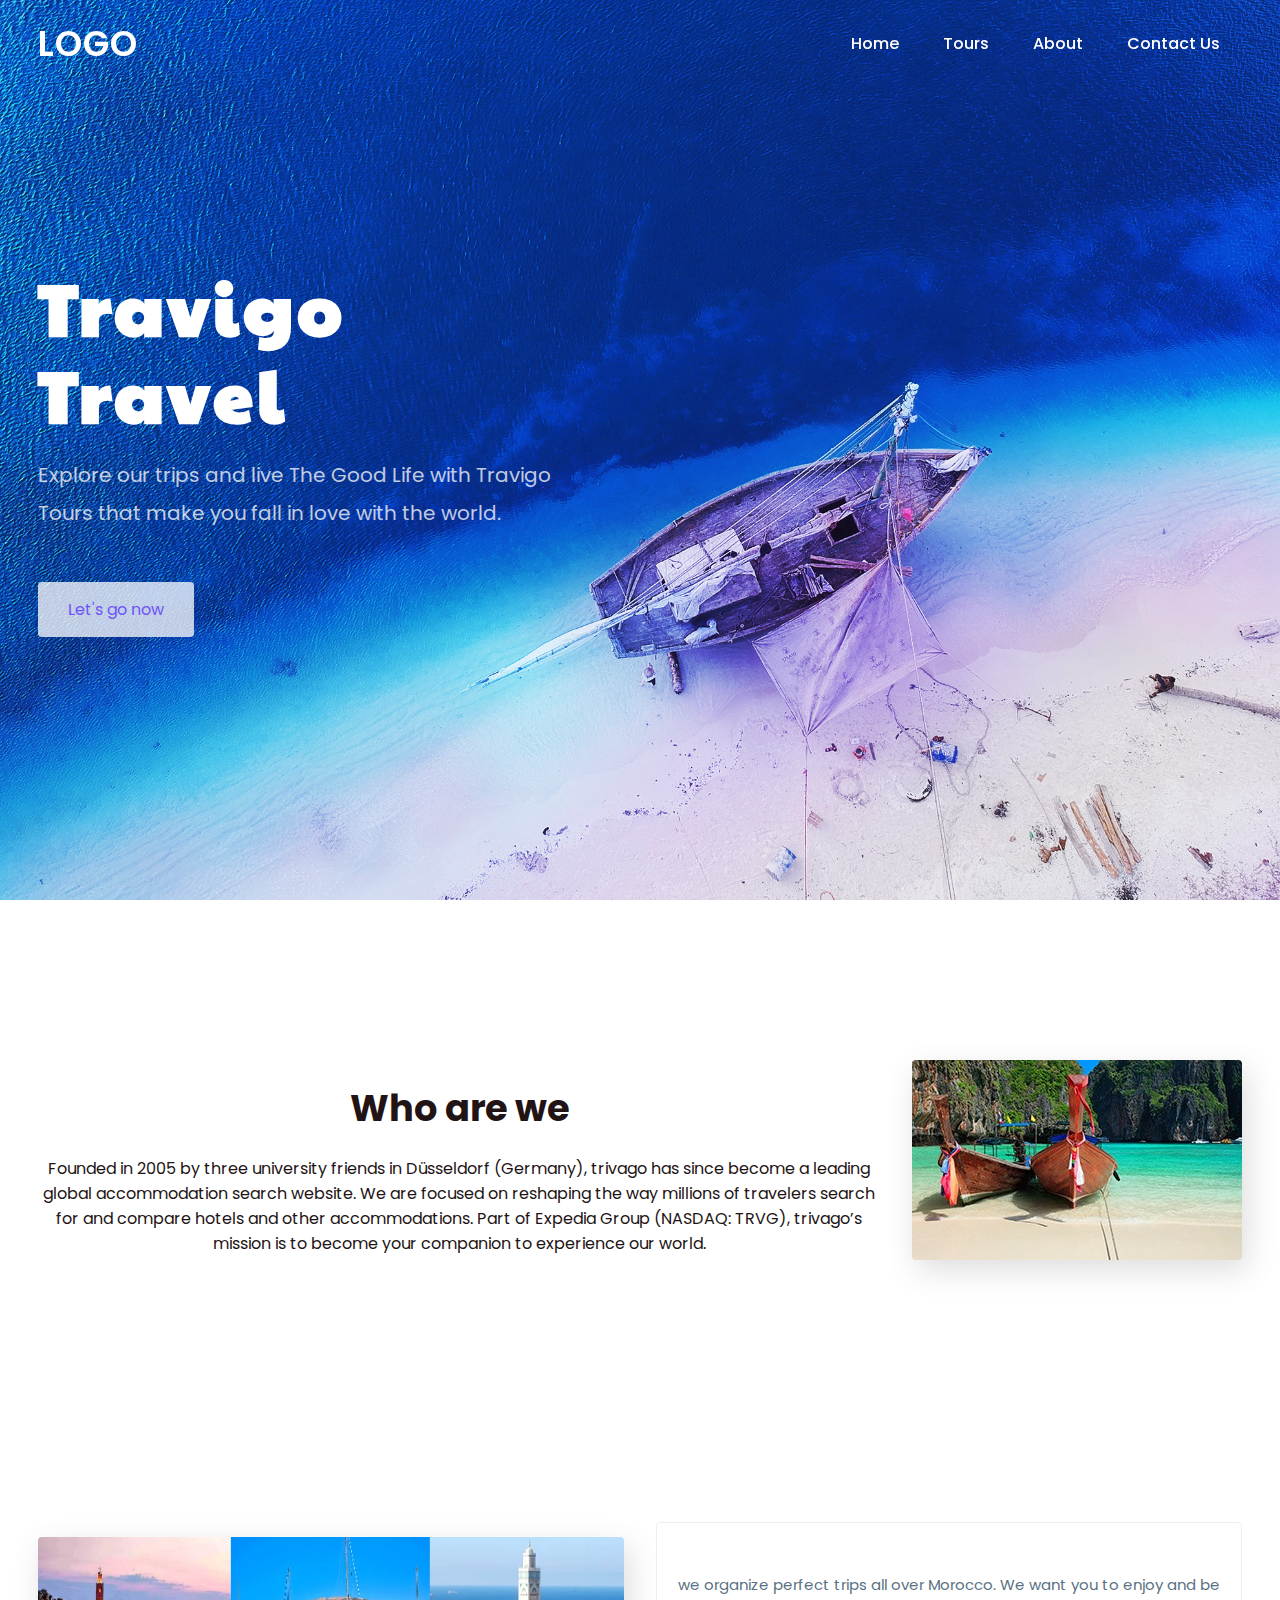
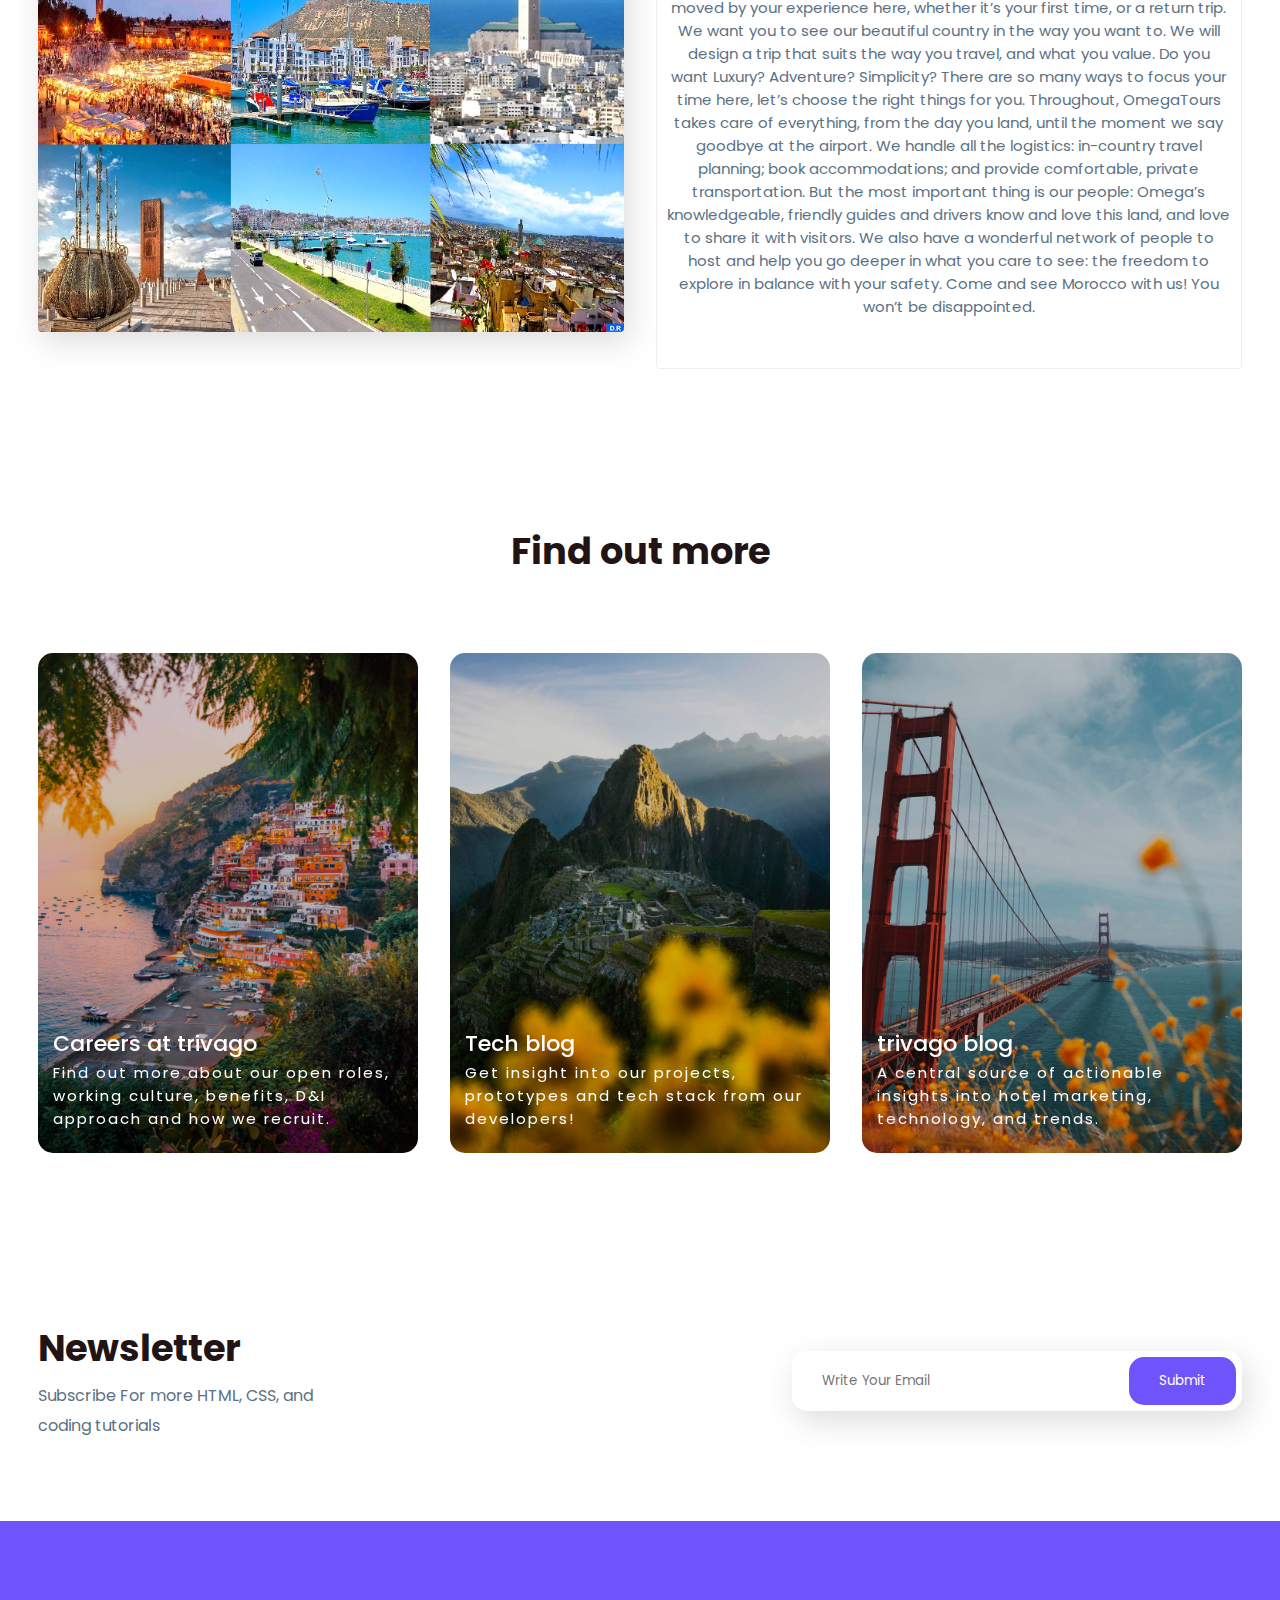
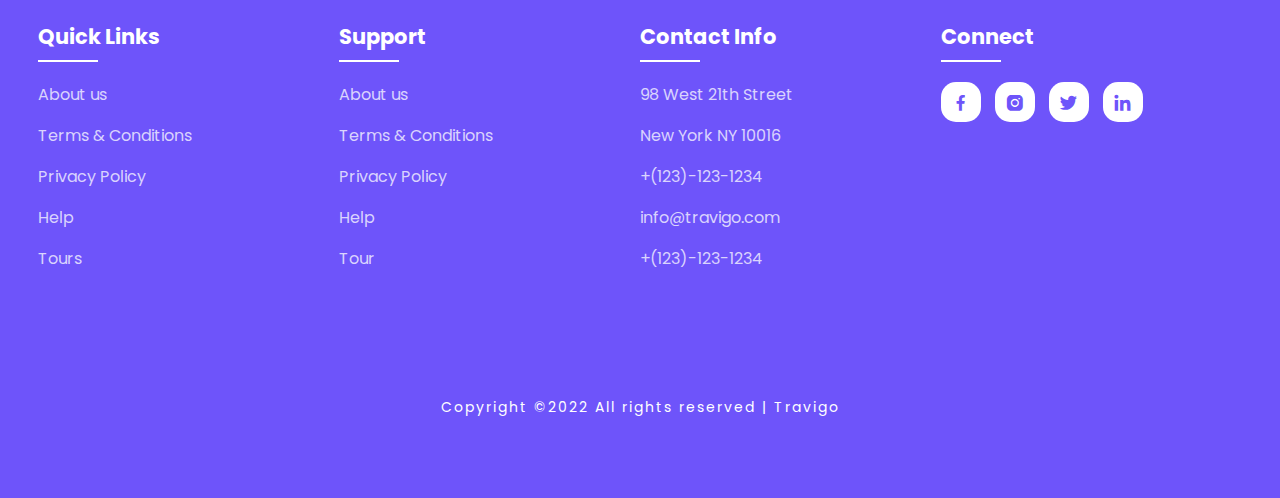
==== about.html @ 94f8b5fe "no changes" ====
<!DOCTYPE html>
<html>
<head>
	<meta charset="utf-8">
	<meta name="viewport" content="width=device-width, initial-scale=1">
	<title>Travigo - Travel for everyone</title>
	<link rel="stylesheet" type="text/css" href="css/style.css">

	<link rel="stylesheet"
  href="https://unpkg.com/boxicons@latest/css/boxicons.min.css">

  <link rel="preconnect" href="https://fonts.googleapis.com">
  <link rel="preconnect" href="https://fonts.gstatic.com" crossorigin>
  <link href="https://fonts.googleapis.com/css2?family=Paytone+One&family=Poppins:wght@100;200;300;400;500;600;700;800;900&display=swap" rel="stylesheet">

</head>
<body>
	<!--header--->
	<header>
		<a href="#" class="logo">LOGO</a>
		<div class="bx bx-menu" id="menu-icon"></div>

		<ul class="navbar">
			<li><a href="index.html">Home</a></li>
			<li><a href="tours.html">Tours</a></li>
			<li><a href="about.html">About</a></li>
			<li><a href="contact-us.html">Contact Us</a></li>
		</ul>
	</header>

	<!--Home section--->
	<section class="home" id="home">
		<div class="home-text">
			<h1>Travigo <br> Travel</h1>
			<p>Explore our trips and live The Good Life with Travigo <br> Tours that make you fall in love with the world.</p>
			<a href="#" class="home-btn">Let's go now</a>
		</div>
	</section>

	<!--container--->
	<section class="container">

		<div class="row-items">
			<div class="container">
				
				<div class="title">
					<h2>Who are we</h2>
				</div>
				<br>
				<p>Founded in 2005 by three university friends in Düsseldorf (Germany), trivago has since become a leading global accommodation search website. We are focused on reshaping the way millions of travelers search for and compare hotels and other accommodations. Part of Expedia Group (NASDAQ: TRVG), trivago’s mission is to become your companion to experience our world. </p>
			</div>
			<div class="container-img-b">
				<img src="img/tourism.jpg">
			</div>

		</div>
	</section>

	<!--container--->
	<section class="container">
		<div class="row-items">
			<div class="container-img-b">
				<img src="img/maroc.jpg">
			</div>
			<div class="container-box">
				<p>we organize perfect trips all over Morocco.
					We want you to enjoy and be moved by your experience here, whether it’s your first time, or a return trip.
					
					We want you to see our beautiful country in the way you want to.
					
					We will design a trip that suits the way you travel, and what you value.
					
					Do you want Luxury? Adventure? Simplicity? There are so many ways to focus your time here, let’s choose the right things for you.
					
					Throughout, OmegaTours takes care of everything, from the day you land, until the moment we say goodbye at the airport.
					
					We handle all the logistics: in-country travel planning; book accommodations; and provide comfortable, private transportation.
					
					But the most important thing is our people: Omega’s knowledgeable, friendly guides and drivers know and love this land, and love to share it with visitors.
					
					We also have a wonderful network of people to host and help you go deeper in what you care to see: the freedom to explore in balance with your safety.
					Come and see Morocco with us! You won’t be disappointed. </p>
			</div>
			

		</div>
	</section>

	<!--destination section--->
	<section class="destination" id="destination">
		<div class="title">
			<h2>Find out more</h2>
		</div>

		<div class="destination-content">
			<div class="blog-content">
				<img src="img/img-1.jpg">
				<h5>Careers at trivago</h5>
				<p>Find out more about our open roles, working culture, benefits, D&I approach and how we recruit.</p>
			</div>

			<div class="blog-content">
				<img src="img/img-2.jpg">
				<h5>Tech blog</h5>
				<p>Get insight into our projects, prototypes and tech stack from our developers!</p>
			</div>

			<div class="blog-content">
				<img src="img/img-3.jpg">
				<h5>trivago blog</h5>
				<p>A central source of actionable insights into hotel marketing, technology, and trends.</p>
			</div>

		</div>
	</section>

	<!--Newsletter--->
	<section class="newsletter">
		<div class="news-text">
			<h2>Newsletter</h2>
			<p>Subscribe For more HTML, CSS, and <br> coding tutorials</p>
		</div>

		<div class="send">
			<form>
				<input type="email" placeholder="Write Your Email" required>
				<input type="submit" value="Submit">
			</form>
		</div>
	</section>

	<!--footer--->
	<section id="contact">
		<div class="footer">
			<div class="main">
				<div class="list">
					<h4>Quick Links</h4>
					<ul>
						<li><a href="#">About us</a></li>
						<li><a href="#">Terms & Conditions</a></li>
						<li><a href="#">Privacy Policy</a></li>
						<li><a href="#">Help</a></li>
						<li><a href="#">Tours</a></li>
					</ul>
				</div>

				<div class="list">
					<h4>Support</h4>
					<ul>
						<li><a href="#">About us</a></li>
						<li><a href="#">Terms & Conditions</a></li>
						<li><a href="#">Privacy Policy</a></li>
						<li><a href="#">Help</a></li>
						<li><a href="#">Tour</a></li>
					</ul>
				</div>

				<div class="list">
					<h4>Contact Info</h4>
					<ul>
						<li><a href="#">98 West 21th Street</a></li>
						<li><a href="#">New York NY 10016</a></li>
						<li><a href="#">+(123)-123-1234</a></li>
						<li><a href="#">info@travigo.com</a></li>
						<li><a href="#">+(123)-123-1234</a></li>
					</ul>
				</div>

				<div class="list">
					<h4>Connect</h4>
					<div class="social">
						<a href="#"><i class='bx bxl-facebook' ></i></a>
						<a href="#"><i class='bx bxl-instagram-alt' ></i></a>
						<a href="#"><i class='bx bxl-twitter' ></i></a>
						<a href="#"><i class='bx bxl-linkedin' ></i></a>
					</div>
				</div>
			</div>
		</div>

		<div class="end-text">
			<p>Copyright ©2022 All rights reserved | Travigo</p>
		</div>
	</section>

	<!--link to js--->
	<script type="text/javascript" src="js/script.js"></script>

</body>
</html>
---- css/style.css ----
*{
	padding: 0;
	margin: 0;
	box-sizing: border-box;
	font-family: 'Poppins', sans-serif;
	text-decoration: none;
	list-style: none;
	scroll-behavior: smooth;
}
:root{
	--bg-color: #fff;
	--text-color: #221314;
	--second-color: #5a7184;
	--main-color: #6e54fa;
	--big-font: 6rem;
	--h2-font: 3rem;
	--p-font: 1.1rem;
}
body{
	background: var(--bg-color);
	color: var(--text-color);
}

header{
	position: fixed;
	top: 0;
	right: 0;
	width: 100%;
	z-index: 1000;
	display: flex;
	align-items: center;
	justify-content: space-between;
	background: transparent;
	padding: 30px 18%;
	transition: ease .40s;
}
.logo{
	font-size: 35px;
	font-weight: 600;
	letter-spacing: 1px;
	color: var(--bg-color);
}
.navbar{
	display: flex;
}
.navbar a{
	color: var(--bg-color);
	font-size: var(--p-font);
	font-weight: 500;
	padding: 10px 22px;
	border-radius: 4px;
	transition: ease .40s;
}
.navbar a:hover{
	background: var(--bg-color);
	color: var(--text-color);
	box-shadow: 5px 10px 30px rgb(85 85 85 / 20%);
	border-radius: 4px;
}
#menu-icon{
	color: var(--bg-color);
	font-size: 35px;
	z-index: 10001;
	cursor: pointer;
	display: none;
}

section{
	padding: 80px 18%;
}
.home{
	position: relative;
	width: 100%;
	height: 100vh;
	background: url(../img/background.jpg);
	background-size: cover;
	background-position: center;
	display: grid;
	grid-template-columns: repeat(1, 1fr);
	align-items: center;
}
.home-text h1{
	font-size: var(--big-font);
	line-height: 1.2;
	color: var(--bg-color);
	font-family: 'Paytone One', sans-serif;
	letter-spacing: 4px;
	margin-bottom: 20px;
}
.home-text p{
	color: #ffffffbf;
	font-size: 20px;
	font-weight: 400;
	line-height: 38px;
	margin-bottom: 50px;
}
.home-btn{
	display: inline-block;
	font-size: 16px;
	padding: 15px 30px;
	background: #ffffffbf;
	color: var(--main-color);
	border-radius: 4px;
	transition: ease .40s;
}
.home-btn:hover{
	background: var(--bg-color);
	transform: scale(1.1);
}
header.sticky{
	background: var(--bg-color);
	padding: 10px 18%;
	box-shadow: rgba(33,35,38, 0.1) 0px 10px 10px -10px;
}
.sticky .logo{
	color: var(--text-color);
}
.sticky .navbar a{
	color: var(--text-color);
} 

.text h2{
	font-size: var(--h2-font);
	line-height: 1.1;
}
.row-items{
	display: grid;
	grid-template-columns: repeat(auto-fit, minmax(250px, auto));
	grid-gap: 2rem;
	align-items: center;
	text-align: center;
	margin-top: 5rem;
}
.container-box{
	background: var(--bg-color);
	border: 1px solid #f0eded;
	padding: 50px 10px;
	border-radius: 4px;
	transition: all 1s ease 0s;
	cursor: pointer;
}
.container-img img{
	height: 85px;
	width: 85px;
	padding: 15px;
	background: var(--bg-color);
	box-shadow: 5px 10px 30px rgb(85 85 85 / 20%);
	border-radius: 4px;
	margin-bottom: 15px;
	cursor: pointer;
}
.container-img-b img{
	width: 100%;
	background: var(--bg-color);
	box-shadow: 5px 10px 30px rgb(85 85 85 / 20%);
	border-radius: 4px;
	margin-bottom: 15px;
	cursor: pointer;
}
.container-box h4{
	font-size: 24px;
	font-weight: 600;
	margin-bottom: 8px;
}
.container-box p{
	font-size: 15px;
	color: var(--second-color);
}
.container-box:hover{
	box-shadow: 5px 30px 56.1276px rgb(55 55 55 / 12%);
	border: 1px solid transparent;
	transform: translateY(-3px);
}

.title{
	text-align: center;
}
.title h2{
	font-size: var(--h2-font);
	line-height: 1.2;
}
.package-content{
	display: grid;
	grid-template-columns: repeat(auto-fit, minmax(200px, auto));
	grid-gap: 2rem;
	align-items: center;
	margin-top: 5rem;
}
.thum{
	position: relative;
	transition: all .3s cubic-bezier(.445,.05,.55,.95);
	will-change: filter;
	cursor: pointer;
}
.thum img{
	width: 100%;
	height: auto;
}
.thum h3{
	position: absolute;
	font-size: 30px;
	font-weight: 600;
	text-align: right;
	color: var(--bg-color);
	top: 36px;
	right: 40px;
}
.dest-content{
	display: flex;
	flex-wrap: wrap;
	align-items: center;
	justify-content: space-between;
	padding-top: 24px;
}
.stars i{
	color: var(--main-color);
	font-size: 20px;
}
.location h4{
	font-size: 24px;
	font-weight: 600;
	margin-bottom: 8px;
}
.location p{
	font-size: 15px;
	color: var(--second-color);
}
.thum:hover{
	filter: brightness(100%) hue-rotate(45deg);
	transform: scale(1.04);
}

.destination-content{
	display: grid;
	grid-template-columns: repeat(auto-fit, minmax(340px, auto));
	grid-gap: 2rem;
	align-items: center;
	margin-top: 5rem;
}
.col-content, .blog-content{
	position: relative;
}
.col-content img, .blog-content img{
	width: 100%;
	height: 500px;
	object-fit: cover;
	border-radius: 15px;
	filter: brightness(80%);
	transition: all .3s cubic-bezier(.495,.05,.55,.95);
	will-change: filter;
}
.col-content h5{
	position: absolute;
	font-size: 22px;
	font-weight: 500;
	color: var(--bg-color);
	left: 15px;
	bottom: 60px;
}
.blog-content h5{
	position: absolute;
	font-size: 22px;
	font-weight: 500;
	color: var(--bg-color);
	left: 15px;
	bottom: 100px;
}
.col-content p, .blog-content p{
	position: absolute;
	font-size: 15px;
	color: var(--bg-color);
	left: 15px;
	bottom: 30px;
	letter-spacing: 2px;
}
.col-content img:hover{
	filter: brightness(100%) hue-rotate(45deg);
	transform: scale(1.04);
	cursor: pointer;
}
.blog-content img:hover{
	-webkit-filter: brightness(30%);
    -webkit-transition: all 1s ease;
    -moz-transition: all 1s ease;
    -o-transition: all 1s ease;
    -ms-transition: all 1s ease;
    transition: all 1s ease;
	cursor: pointer;
}

.newsletter{
	display: flex;
	flex-wrap: wrap;
	align-items: center;
	justify-content: space-between;
	grid-gap: 3rem;
}
.news-text h2{
	font-size: var(--h2-font);
	margin-bottom: 5px;
}
.news-text p{
	font-size: var(--p-font);
	color: var(--second-color);
	line-height: 30px;
}
.newsletter form{
	max-width: 100%;
	width: 450px;
	position: relative;
}
.newsletter form input:first-child{
	display: inline-block;
	width: 100%;
	padding: 20px 150px 20px 30px;
	box-shadow: 5px 10px 30px rgb(85 85 85 / 20%);
	outline: none;
	border: none;
	border-radius: 15px;
}
.newsletter form input:last-child{
	display: inline-block;
	position: absolute;
	outline: none;
	border: none;
	padding: 14px 30px;
	border-radius: 15px;
	background: var(--main-color);
	color: var(--bg-color);
	top: 6px;
	right: 6px;
	cursor: pointer;
}

#contact{
	background: var(--main-color);
}
.main{
	display: flex;
	flex-wrap: wrap;
}
.footer{
	padding: 20px 0;
}
.list{
	width: 25%;
}
.list h4{
	font-size: 21px;
	color: var(--bg-color);
	margin-bottom: 30px;
	position: relative;
}
.list h4::before{
	content: "";
	position: absolute;
	height: 2px;
	width: 60px;
	left: 0;
	bottom: -10px;
	background: var(--bg-color);
}
.list ul li:not(last-child) {
	margin-bottom: 16px;
}
.list ul li a{
	color: #ffffffbf;
	font-size: var(--p-font);
	display: block;
	transition: .3s;
}
.list ul li a:hover{
	color: var(--bg-color);
	transform: translateX(14px);
}
.list .social a{
	height: 40px;
	width: 40px;
	background: var(--bg-color);
	color: var(--main-color);
	display: inline-flex;
	align-items: center;
	justify-content: center;
	font-size: 21px;
	border-radius: 15px;
	transition: .3s;
	margin-right: 10px;
}
.list .social a:hover{
	transform: scale(1.1);
}
.end-text{
	text-align: center;
	padding-top: 90px;
}
.end-text p{
	color: var(--bg-color);
	font-size: 14px;
	letter-spacing: 2px;
}

@media (max-width: 1400px){
	header{
		padding: 17px 3%;
		transition: .2s;
	}
	header.sticky{
		padding: 10px 3%;
		transition: .2s;
	}
	section{
		padding: 80px 3%;
		transition: .2s;
	}
	:root{
		--big-font: 4.5rem;
	  --h2-font: 2.3rem;
	  --p-font: 1rem;
	  transition: .2s;
	}
}

@media (max-width: 1040px){
	#menu-icon{
		display: block;
	}
	.stick #menu-icon{
		color: var(--text-color);
	}
	.home{
		height: 88vh;
	}
	.navbar{
		position: absolute;
		top: 0;
		right: -100%;
		width: 270px;
		height: 120vh;
		background: #1067cc;
		display: flex;
		flex-direction: column;
		align-items: center;
		padding: 150px 30px;
		transition: 0.5s all;
	}
	.navbar a{
		display: block;
		margin: 1.2rem 0;
	}
	.sticky .navbar a{
		color: var(--bg-color);
	}
	.navbar a:hover{
		color: var(--text-color);
	}
	.open{
		right: 0;
	}
	.list{
		width: 50%;
		margin-bottom: 12px;
	}
}

@media (max-width: 575px){
	.list{
		width: 100%;
	}
	.newsletter form{
		width: 350px;
	}
	:root{
		--big-font: 3.8rem;
	  --h2-font: 1.8rem;
	  transition: .2s;
	}
	.text{
		text-align: center;
	}
	.home{
		height: 85vh;
		transition: .2s;
	}
}
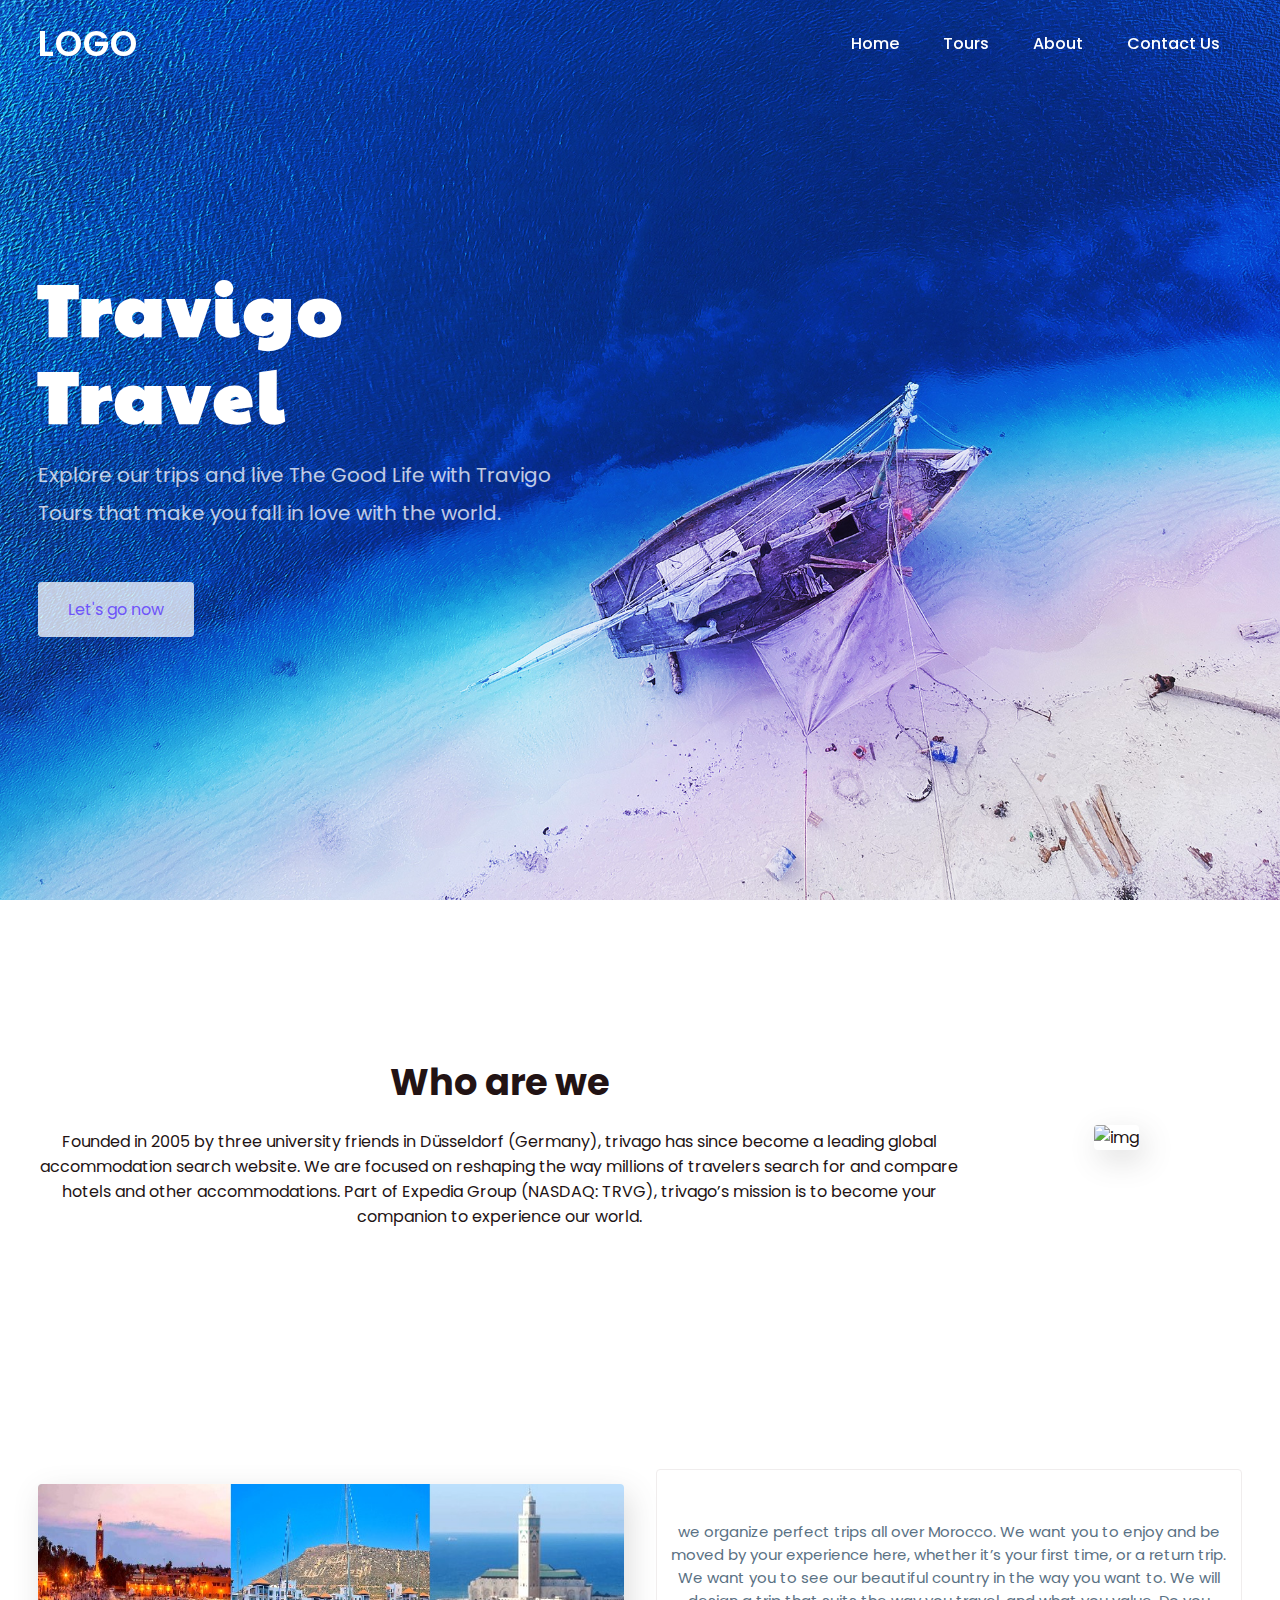
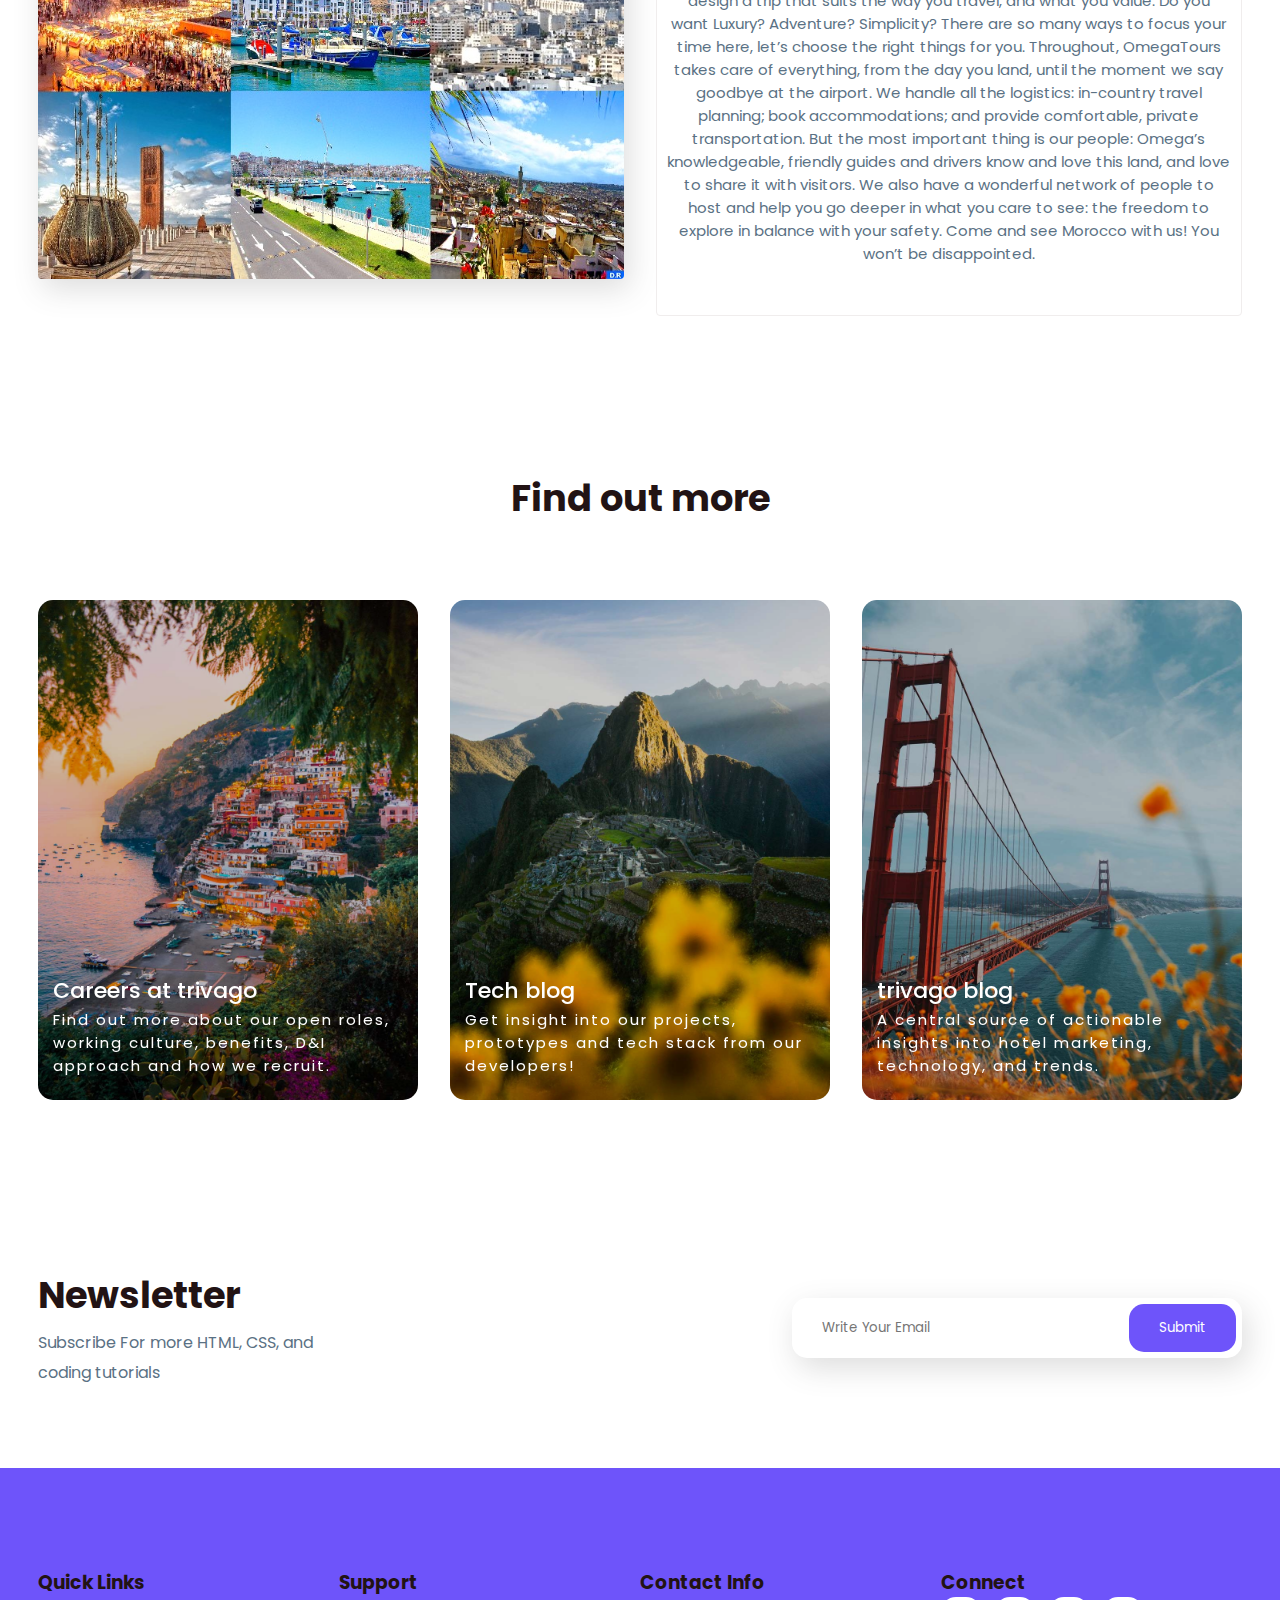
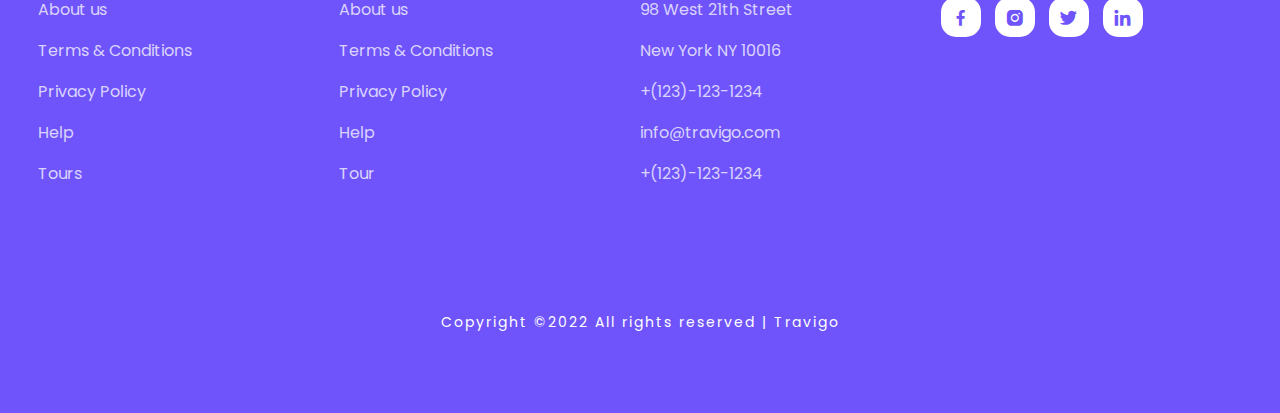
==== commit 018eb2bf: "ltcngs" ====
--- a/about.html
+++ b/about.html
@@ -1,7 +1,8 @@
 <!DOCTYPE html>
-<html>
+<html lang="en">
 <head>
 	<meta charset="utf-8">
+	<meta name="description" content="Mary's simple recipe ">
 	<meta name="viewport" content="width=device-width, initial-scale=1">
 	<title>Travigo - Travel for everyone</title>
 	<link rel="stylesheet" type="text/css" href="css/style.css">
@@ -24,7 +25,7 @@
 			<li><a href="index.html">Home</a></li>
 			<li><a href="tours.html">Tours</a></li>
 			<li><a href="about.html">About</a></li>
-			<li><a href="contact-us.html">Contact Us</a></li>
+			<li><a href="contactUs.html">Contact Us</a></li>
 		</ul>
 	</header>
 
@@ -50,7 +51,7 @@
 				<p>Founded in 2005 by three university friends in Düsseldorf (Germany), trivago has since become a leading global accommodation search website. We are focused on reshaping the way millions of travelers search for and compare hotels and other accommodations. Part of Expedia Group (NASDAQ: TRVG), trivago’s mission is to become your companion to experience our world. </p>
 			</div>
 			<div class="container-img-b">
-				<img src="img/tourism.jpg">
+				<img alt="img" src=" alt="img"/tourism.jpg">
 			</div>
 
 		</div>
@@ -60,7 +61,7 @@
 	<section class="container">
 		<div class="row-items">
 			<div class="container-img-b">
-				<img src="img/maroc.jpg">
+				<img alt="img" src="img/maroc.jpg">
 			</div>
 			<div class="container-box">
 				<p>we organize perfect trips all over Morocco.
@@ -94,19 +95,19 @@
 
 		<div class="destination-content">
 			<div class="blog-content">
-				<img src="img/img-1.jpg">
+				<img alt="img" src="img/img-1.jpg">
 				<h5>Careers at trivago</h5>
 				<p>Find out more about our open roles, working culture, benefits, D&I approach and how we recruit.</p>
 			</div>
 
 			<div class="blog-content">
-				<img src="img/img-2.jpg">
+				<img alt="img" src="img/img-2.jpg">
 				<h5>Tech blog</h5>
 				<p>Get insight into our projects, prototypes and tech stack from our developers!</p>
 			</div>
 
 			<div class="blog-content">
-				<img src="img/img-3.jpg">
+				<img alt="img" src="img/img-3.jpg">
 				<h5>trivago blog</h5>
 				<p>A central source of actionable insights into hotel marketing, technology, and trends.</p>
 			</div>
@@ -134,7 +135,7 @@
 		<div class="footer">
 			<div class="main">
 				<div class="list">
-					<h4>Quick Links</h4>
+					<h3>Quick Links</h3>
 					<ul>
 						<li><a href="#">About us</a></li>
 						<li><a href="#">Terms & Conditions</a></li>
@@ -145,7 +146,7 @@
 				</div>
 
 				<div class="list">
-					<h4>Support</h4>
+					<h3>Support</h3>
 					<ul>
 						<li><a href="#">About us</a></li>
 						<li><a href="#">Terms & Conditions</a></li>
@@ -156,7 +157,7 @@
 				</div>
 
 				<div class="list">
-					<h4>Contact Info</h4>
+					<h3>Contact Info</h3>
 					<ul>
 						<li><a href="#">98 West 21th Street</a></li>
 						<li><a href="#">New York NY 10016</a></li>
@@ -167,7 +168,7 @@
 				</div>
 
 				<div class="list">
-					<h4>Connect</h4>
+					<h3>Connect</h3>
 					<div class="social">
 						<a href="#"><i class='bx bxl-facebook' ></i></a>
 						<a href="#"><i class='bx bxl-instagram-alt' ></i></a>
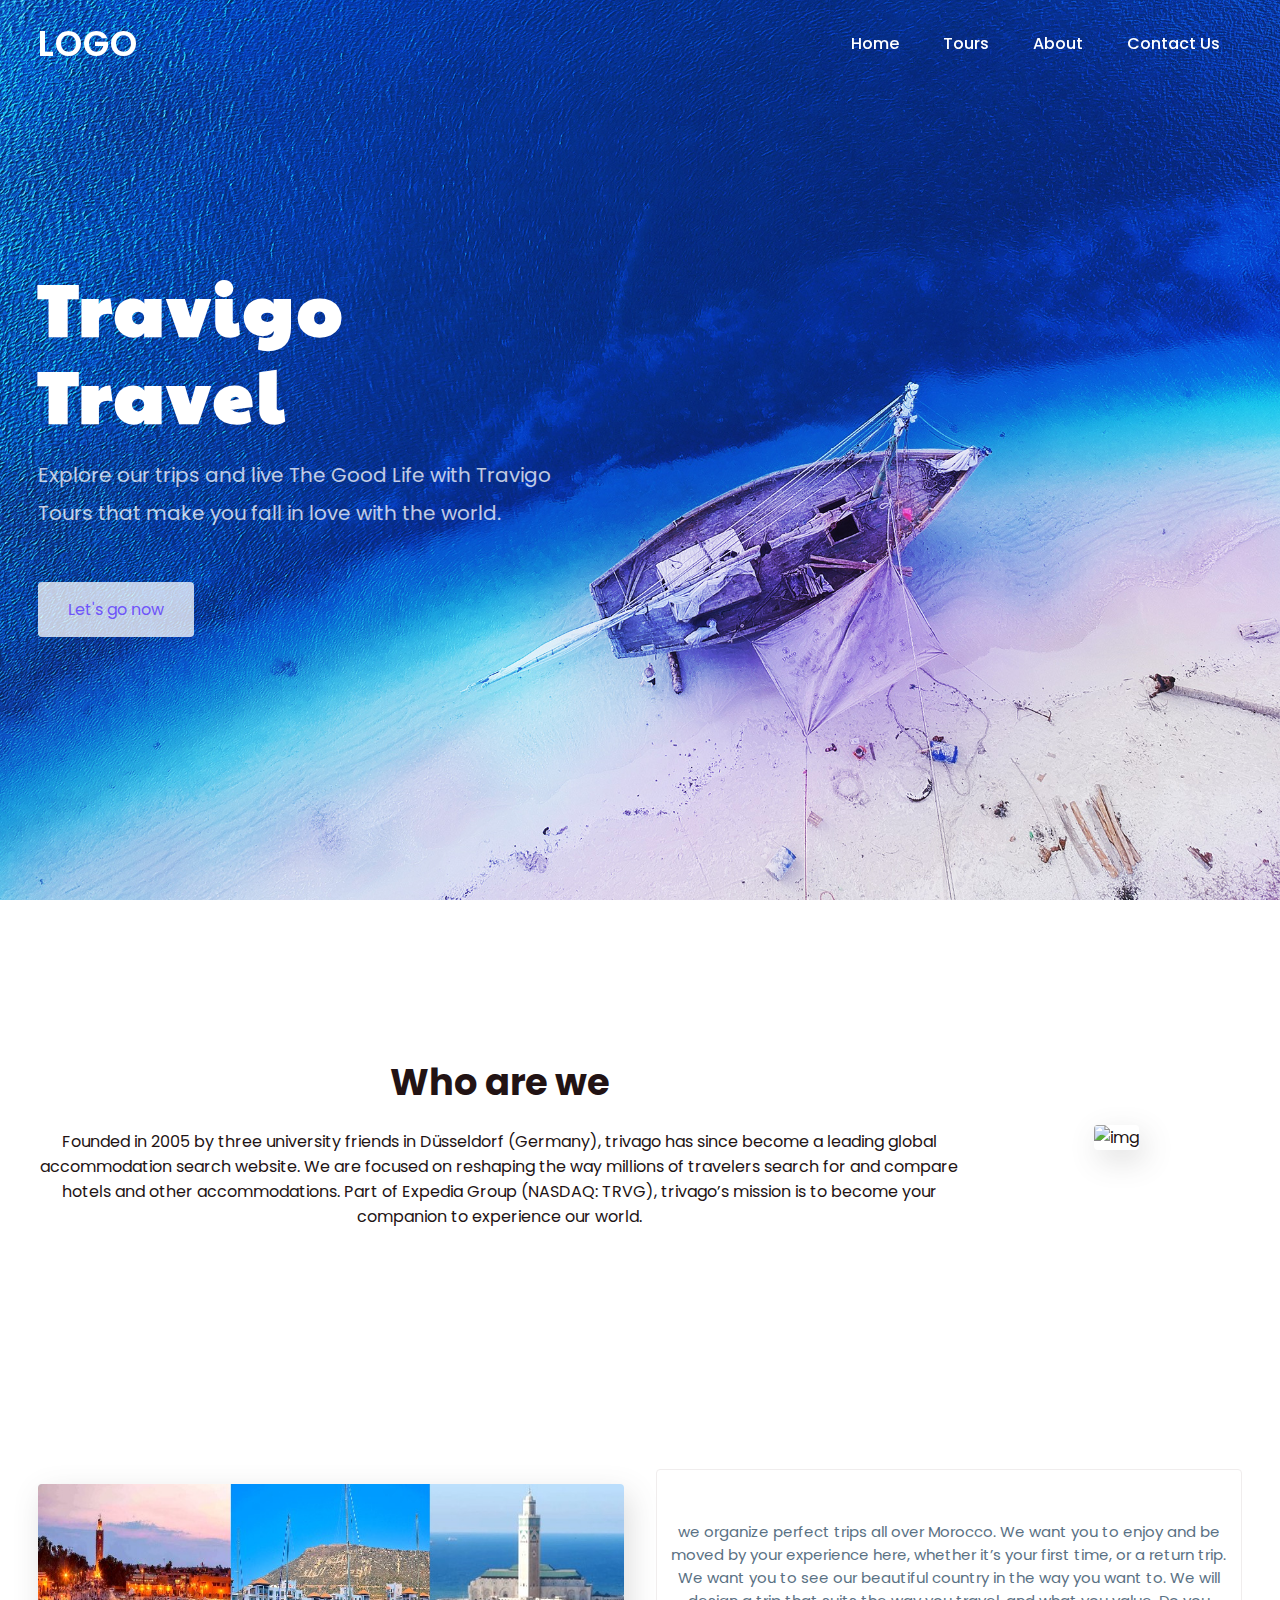
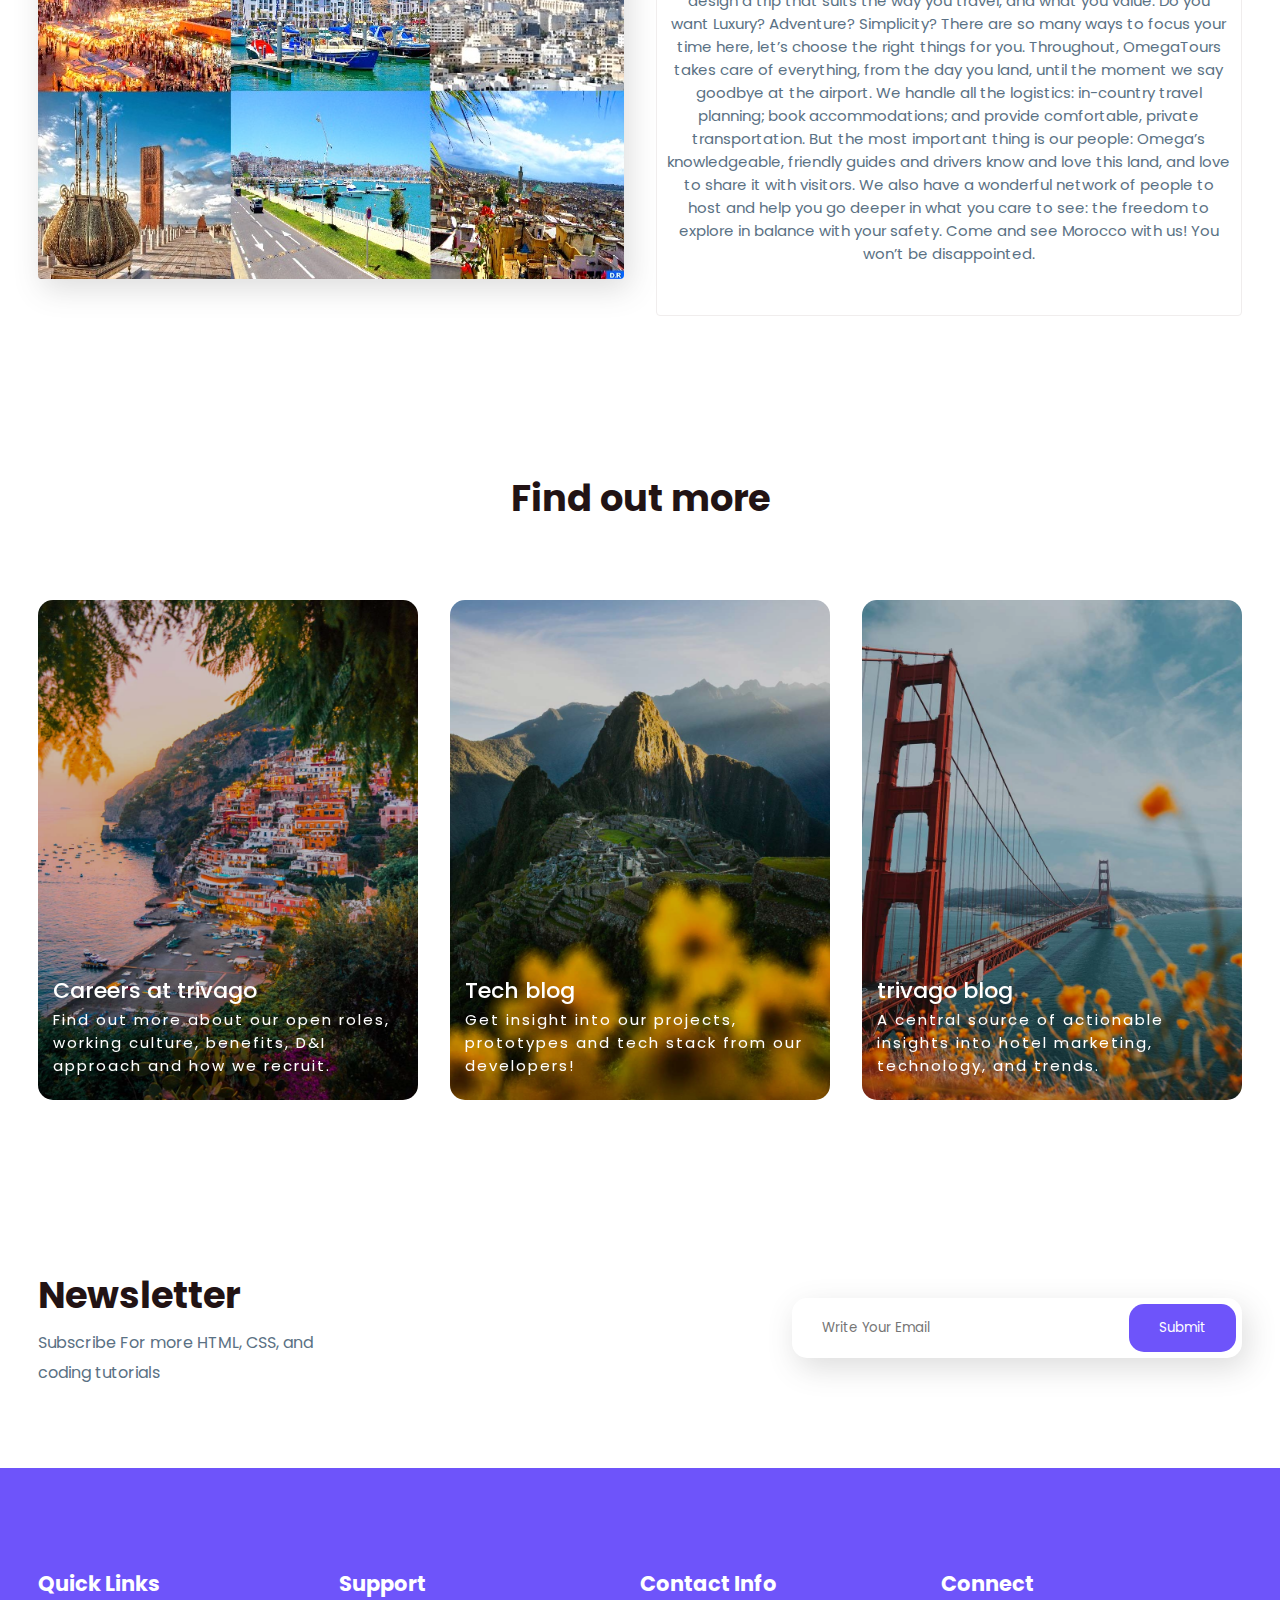
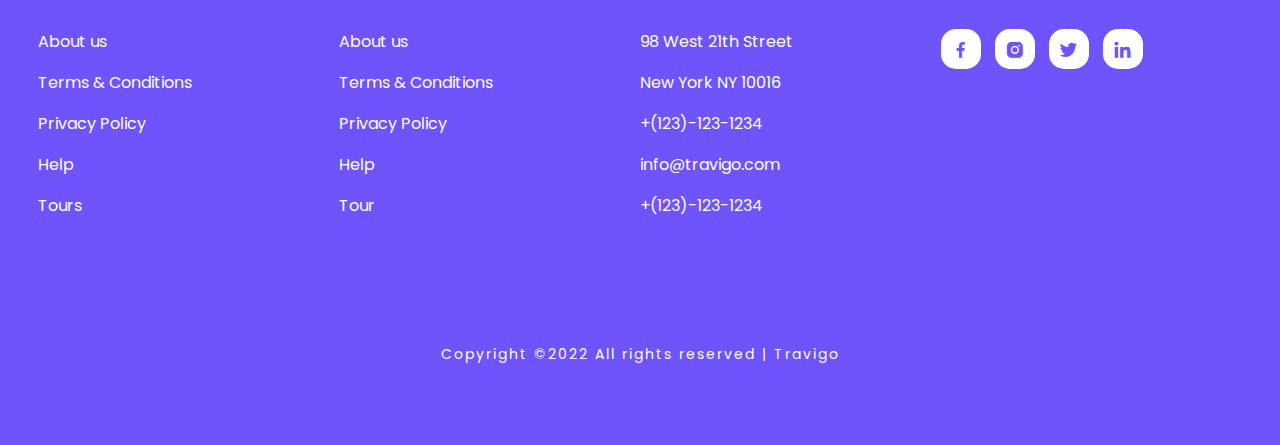
==== commit 6ac72a65: "lst" ====
--- a/about.html
+++ b/about.html
@@ -22,10 +22,10 @@
 		<div class="bx bx-menu" id="menu-icon"></div>
 
 		<ul class="navbar">
-			<li><a href="index.html">Home</a></li>
-			<li><a href="tours.html">Tours</a></li>
-			<li><a href="about.html">About</a></li>
-			<li><a href="contactUs.html">Contact Us</a></li>
+			<li><a aria-label="Rea" href="index.html">Home</a></li>
+			<li><a aria-label="Rea"  href="tours.html">Tours</a></li>
+			<li><a aria-label="Rea" href="about.html">About</a></li>
+			<li><a aria-label="Rea" href="contactUs.html">Contact Us</a></li>
 		</ul>
 	</header>
 
@@ -61,7 +61,7 @@
 	<section class="container">
 		<div class="row-items">
 			<div class="container-img-b">
-				<img alt="img" src="img/maroc.jpg">
+				<img alt="img1" src="img/maroc.jpg">
 			</div>
 			<div class="container-box">
 				<p>we organize perfect trips all over Morocco.
@@ -95,19 +95,19 @@
 
 		<div class="destination-content">
 			<div class="blog-content">
-				<img alt="img" src="img/img-1.jpg">
+				<img alt="img2" src="img/img-1.jpg">
 				<h5>Careers at trivago</h5>
 				<p>Find out more about our open roles, working culture, benefits, D&I approach and how we recruit.</p>
 			</div>
 
 			<div class="blog-content">
-				<img alt="img" src="img/img-2.jpg">
+				<img alt="img3" src="img/img-2.jpg">
 				<h5>Tech blog</h5>
 				<p>Get insight into our projects, prototypes and tech stack from our developers!</p>
 			</div>
 
 			<div class="blog-content">
-				<img alt="img" src="img/img-3.jpg">
+				<img alt="img4" src="img/img-3.jpg">
 				<h5>trivago blog</h5>
 				<p>A central source of actionable insights into hotel marketing, technology, and trends.</p>
 			</div>
@@ -137,43 +137,43 @@
 				<div class="list">
 					<h3>Quick Links</h3>
 					<ul>
-						<li><a href="#">About us</a></li>
-						<li><a href="#">Terms & Conditions</a></li>
-						<li><a href="#">Privacy Policy</a></li>
-						<li><a href="#">Help</a></li>
-						<li><a href="#">Tours</a></li>
+						<li><a aria-label="Rea">About us</a></li>
+						<li><a aria-label="Rea">Terms & Conditions</a></li>
+						<li><a aria-label="Rea">Privacy Policy</a></li>
+						<li><a aria-label="Rea">Help</a></li>
+						<li><a aria-label="Rea">Tours</a></li>
 					</ul>
 				</div>
 
 				<div class="list">
 					<h3>Support</h3>
 					<ul>
-						<li><a href="#">About us</a></li>
-						<li><a href="#">Terms & Conditions</a></li>
-						<li><a href="#">Privacy Policy</a></li>
-						<li><a href="#">Help</a></li>
-						<li><a href="#">Tour</a></li>
+						<li><a aria-label="Rea">About us</a></li>
+						<li><a aria-label="Rea">Terms & Conditions</a></li>
+						<li><a aria-label="Rea">Privacy Policy</a></li>
+						<li><a aria-label="Rea">Help</a></li>
+						<li><a aria-label="Rea">Tour</a></li>
 					</ul>
 				</div>
 
 				<div class="list">
 					<h3>Contact Info</h3>
 					<ul>
-						<li><a href="#">98 West 21th Street</a></li>
-						<li><a href="#">New York NY 10016</a></li>
-						<li><a href="#">+(123)-123-1234</a></li>
-						<li><a href="#">info@travigo.com</a></li>
-						<li><a href="#">+(123)-123-1234</a></li>
+						<li><a aria-label="Rea">98 West 21th Street</a></li>
+						<li><a aria-label="Rea">New York NY 10016</a></li>
+						<li><a aria-label="Rea">+(123)-123-1234</a></li>
+						<li><a aria-label="Rea">info@travigo.com</a></li>
+						<li><a aria-label="Rea">+(123)-123-1234</a></li>
 					</ul>
 				</div>
 
 				<div class="list">
 					<h3>Connect</h3>
 					<div class="social">
-						<a href="#"><i class='bx bxl-facebook' ></i></a>
-						<a href="#"><i class='bx bxl-instagram-alt' ></i></a>
-						<a href="#"><i class='bx bxl-twitter' ></i></a>
-						<a href="#"><i class='bx bxl-linkedin' ></i></a>
+						<a aria-label="Rea" href="#"><i class='bx bxl-facebook' ></i></a>
+						<a aria-label="Rea" href="#"><i class='bx bxl-instagram-alt' ></i></a>
+						<a aria-label="Rea" href="#"><i class='bx bxl-twitter' ></i></a>
+						<a aria-label="Rea" href="#"><i class='bx bxl-linkedin' ></i></a>
 					</div>
 				</div>
 			</div>
--- a/css/style.css
+++ b/css/style.css
@@ -7,6 +7,16 @@
 	list-style: none;
 	scroll-behavior: smooth;
 }
+@font-face {
+    font-family: 'Pacifico';
+    font-style: normal;
+    font-weight: 400;
+    src: local('Pacifico Regular'), local('Pacifico-Regular'),
+      url(https://fonts.gstatic.com/s/pacifico/v12/FwZY7-Qmy14u9lezJ-6H6MmBp0u-.woff2)
+        format('woff2');
+    font-display: swap;
+  }
+
 :root{
 	--bg-color: #fff;
 	--text-color: #221314;
@@ -16,6 +26,7 @@
 	--h2-font: 3rem;
 	--p-font: 1.1rem;
 }
+
 body{
 	background: var(--bg-color);
 	color: var(--text-color);
@@ -39,6 +50,7 @@
 	font-weight: 600;
 	letter-spacing: 1px;
 	color: var(--bg-color);
+	
 }
 .navbar{
 	display: flex;
@@ -140,7 +152,7 @@
 	cursor: pointer;
 }
 .container-img img{
-	height: 85px;
+	height:auto;
 	width: 85px;
 	padding: 15px;
 	background: var(--bg-color);
@@ -192,9 +204,9 @@
 	will-change: filter;
 	cursor: pointer;
 }
-.thum img{
-	width: 100%;
-	height: auto;
+.imgPack{
+	width:100%;
+	height:auto;
 }
 .thum h3{
 	position: absolute;
@@ -345,7 +357,7 @@
 .list{
 	width: 25%;
 }
-.list h4{
+.list h3{
 	font-size: 21px;
 	color: var(--bg-color);
 	margin-bottom: 30px;
@@ -364,7 +376,7 @@
 	margin-bottom: 16px;
 }
 .list ul li a{
-	color: #ffffffbf;
+	color: #ffffff;
 	font-size: var(--p-font);
 	display: block;
 	transition: .3s;
@@ -398,7 +410,20 @@
 	font-size: 14px;
 	letter-spacing: 2px;
 }
-
+.image-container {
+	position: relative;
+	width: 100%;
+	padding-top: 56.25%; /* 16:9 aspect ratio */
+  }
+  
+  .image-container img {
+	position: absolute;
+	top: 0;
+	left: 0;
+	width: 100%;
+	height: 100%;
+	object-fit: cover; /* Optional: Maintain image proportions */
+  }
 @media (max-width: 1400px){
 	header{
 		padding: 17px 3%;
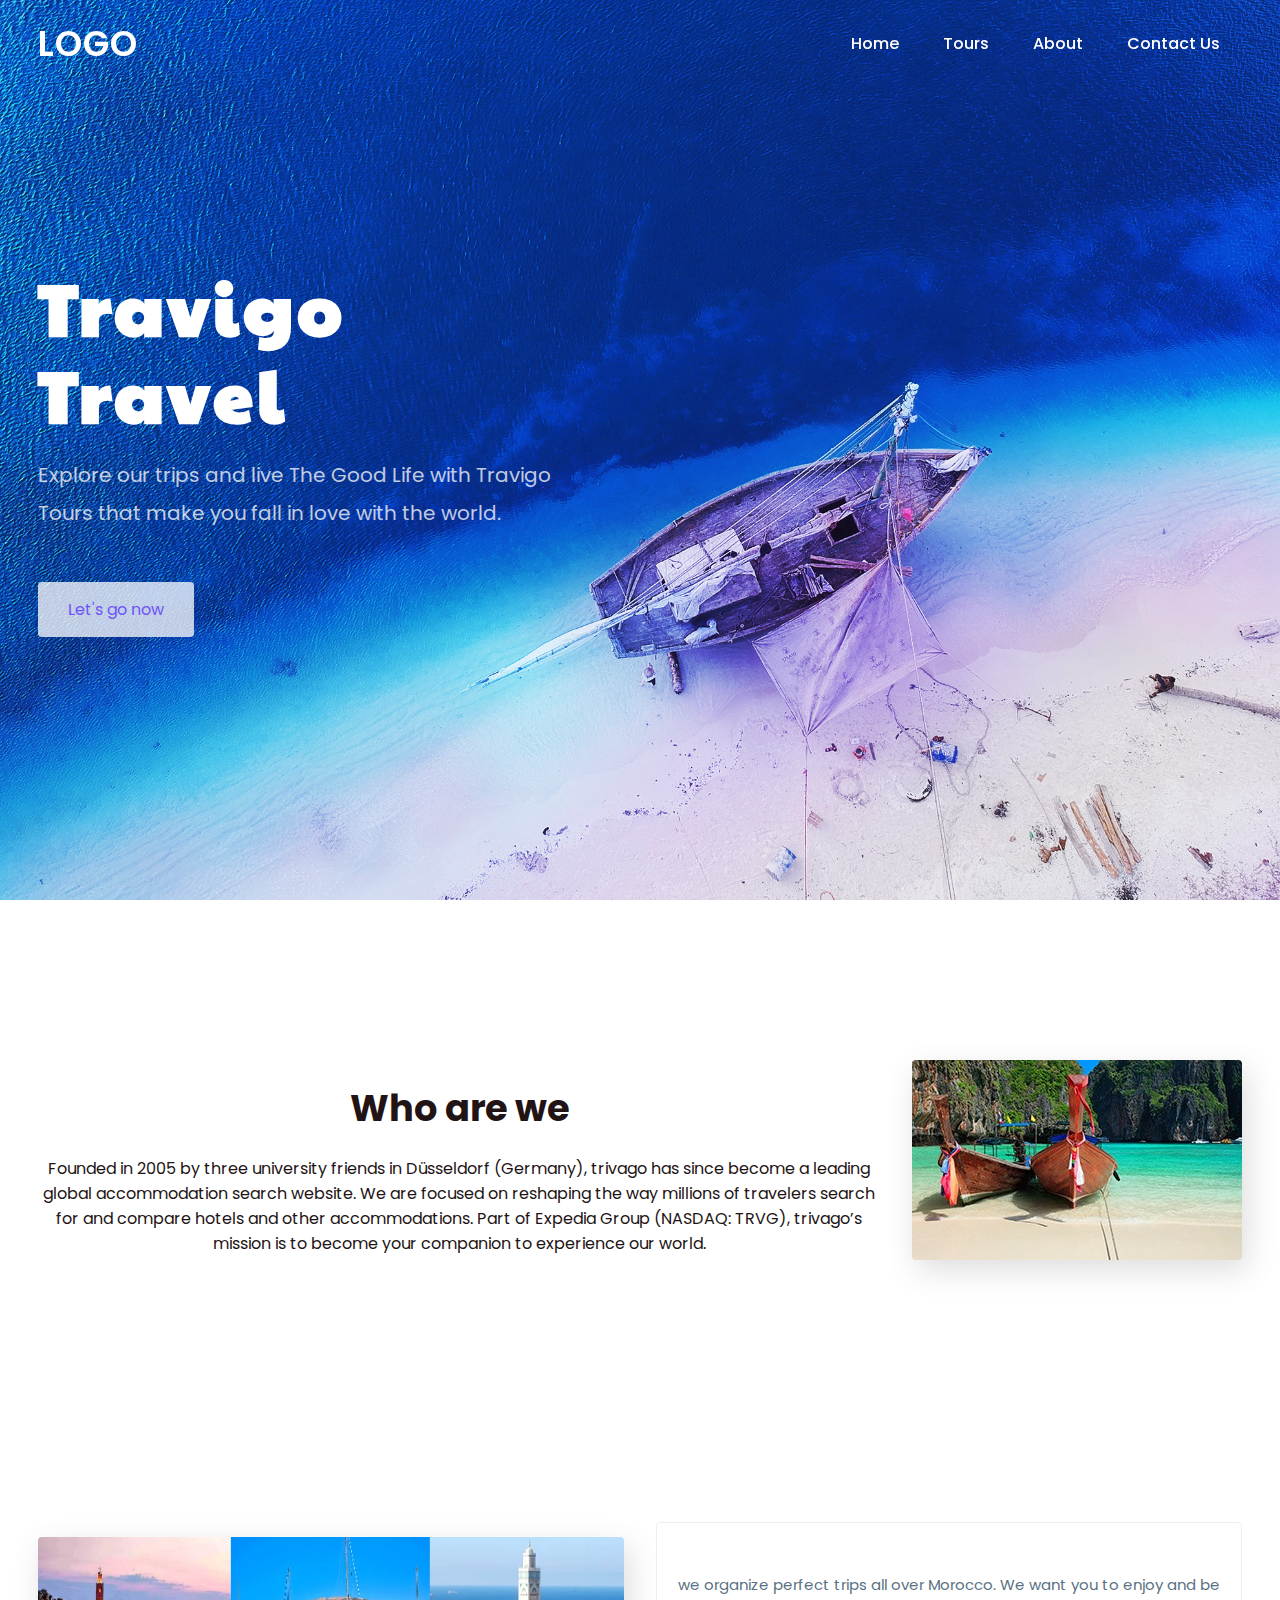
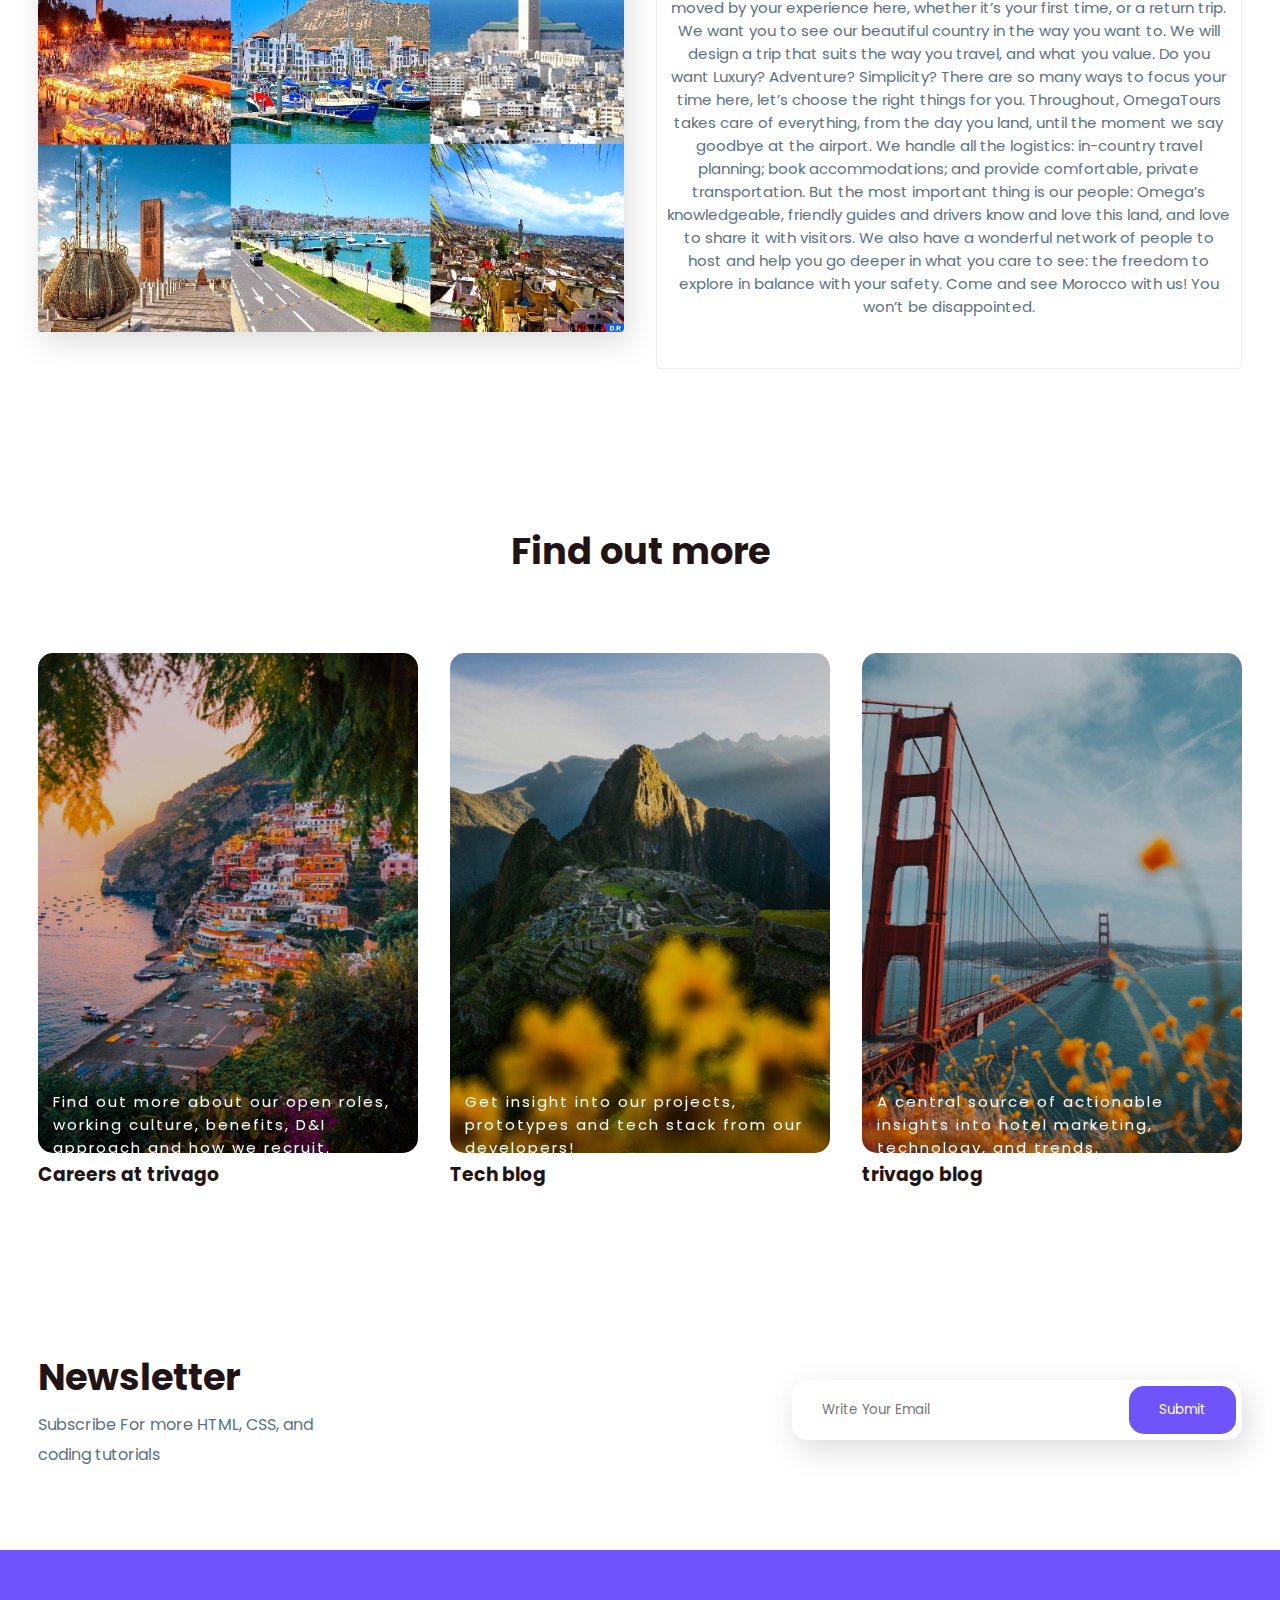
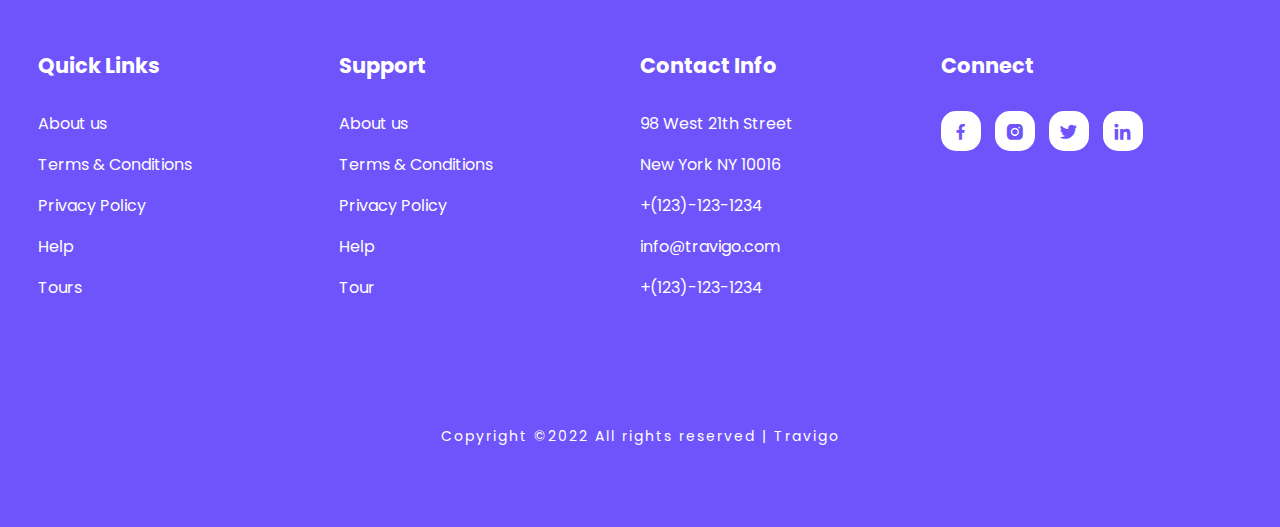
==== commit 2bb57291: "lst" ====
--- a/about.html
+++ b/about.html
@@ -51,7 +51,7 @@
 				<p>Founded in 2005 by three university friends in Düsseldorf (Germany), trivago has since become a leading global accommodation search website. We are focused on reshaping the way millions of travelers search for and compare hotels and other accommodations. Part of Expedia Group (NASDAQ: TRVG), trivago’s mission is to become your companion to experience our world. </p>
 			</div>
 			<div class="container-img-b">
-				<img alt="img" src=" alt="img"/tourism.jpg">
+				<img alt="img" src="img/tourism.jpg" >
 			</div>
 
 		</div>
@@ -96,19 +96,19 @@
 		<div class="destination-content">
 			<div class="blog-content">
 				<img alt="img2" src="img/img-1.jpg">
-				<h5>Careers at trivago</h5>
+				<h3>Careers at trivago</h3>
 				<p>Find out more about our open roles, working culture, benefits, D&I approach and how we recruit.</p>
 			</div>
 
 			<div class="blog-content">
 				<img alt="img3" src="img/img-2.jpg">
-				<h5>Tech blog</h5>
+				<h3>Tech blog</h3>
 				<p>Get insight into our projects, prototypes and tech stack from our developers!</p>
 			</div>
 
 			<div class="blog-content">
 				<img alt="img4" src="img/img-3.jpg">
-				<h5>trivago blog</h5>
+				<h3>trivago blog</h3>
 				<p>A central source of actionable insights into hotel marketing, technology, and trends.</p>
 			</div>
 
@@ -137,43 +137,43 @@
 				<div class="list">
 					<h3>Quick Links</h3>
 					<ul>
-						<li><a aria-label="Rea">About us</a></li>
-						<li><a aria-label="Rea">Terms & Conditions</a></li>
-						<li><a aria-label="Rea">Privacy Policy</a></li>
-						<li><a aria-label="Rea">Help</a></li>
-						<li><a aria-label="Rea">Tours</a></li>
+						<li><a href="#" aria-label="Rea">About us</a></li>
+						<li><a href="#" aria-label="Rea">Terms & Conditions</a></li>
+						<li><a href="#" aria-label="Rea">Privacy Policy</a></li>
+						<li><a href="#" aria-label="Rea">Help</a></li>
+						<li><a href="#" aria-label="Rea">Tours</a></li>
 					</ul>
 				</div>
 
 				<div class="list">
 					<h3>Support</h3>
 					<ul>
-						<li><a aria-label="Rea">About us</a></li>
-						<li><a aria-label="Rea">Terms & Conditions</a></li>
-						<li><a aria-label="Rea">Privacy Policy</a></li>
-						<li><a aria-label="Rea">Help</a></li>
-						<li><a aria-label="Rea">Tour</a></li>
+						<li><a href="#" aria-label="Rea">About us</a></li>
+						<li><a href="#" aria-label="Rea">Terms & Conditions</a></li>
+						<li><a href="#" aria-label="Rea">Privacy Policy</a></li>
+						<li><a href="#" aria-label="Rea">Help</a></li>
+						<li><a href="#" aria-label="Rea">Tour</a></li>
 					</ul>
 				</div>
 
 				<div class="list">
 					<h3>Contact Info</h3>
 					<ul>
-						<li><a aria-label="Rea">98 West 21th Street</a></li>
-						<li><a aria-label="Rea">New York NY 10016</a></li>
-						<li><a aria-label="Rea">+(123)-123-1234</a></li>
-						<li><a aria-label="Rea">info@travigo.com</a></li>
-						<li><a aria-label="Rea">+(123)-123-1234</a></li>
+						<li><a href="#" aria-label="Rea">98 West 21th Street</a></li>
+						<li><a href="#" aria-label="Rea">New York NY 10016</a></li>
+						<li><a href="#" aria-label="Rea">+(123)-123-1234</a></li>
+						<li><a href="#" aria-label="Rea">info@travigo.com</a></li>
+						<li><a href="#" aria-label="Rea">+(123)-123-1234</a></li>
 					</ul>
 				</div>
 
 				<div class="list">
 					<h3>Connect</h3>
 					<div class="social">
-						<a aria-label="Rea" href="#"><i class='bx bxl-facebook' ></i></a>
-						<a aria-label="Rea" href="#"><i class='bx bxl-instagram-alt' ></i></a>
-						<a aria-label="Rea" href="#"><i class='bx bxl-twitter' ></i></a>
-						<a aria-label="Rea" href="#"><i class='bx bxl-linkedin' ></i></a>
+						<a href="#" aria-label="Rea" href="#"><i class='bx bxl-facebook' ></i></a>
+						<a href="#" aria-label="Rea" href="#"><i class='bx bxl-instagram-alt' ></i></a>
+						<a href="#" aria-label="Rea" href="#"><i class='bx bxl-twitter' ></i></a>
+						<a href="#" aria-label="Rea" href="#"><i class='bx bxl-linkedin' ></i></a>
 					</div>
 				</div>
 			</div>
@@ -188,4 +188,4 @@
 	<script type="text/javascript" src="js/script.js"></script>
 
 </body>
-</html>+</html> 